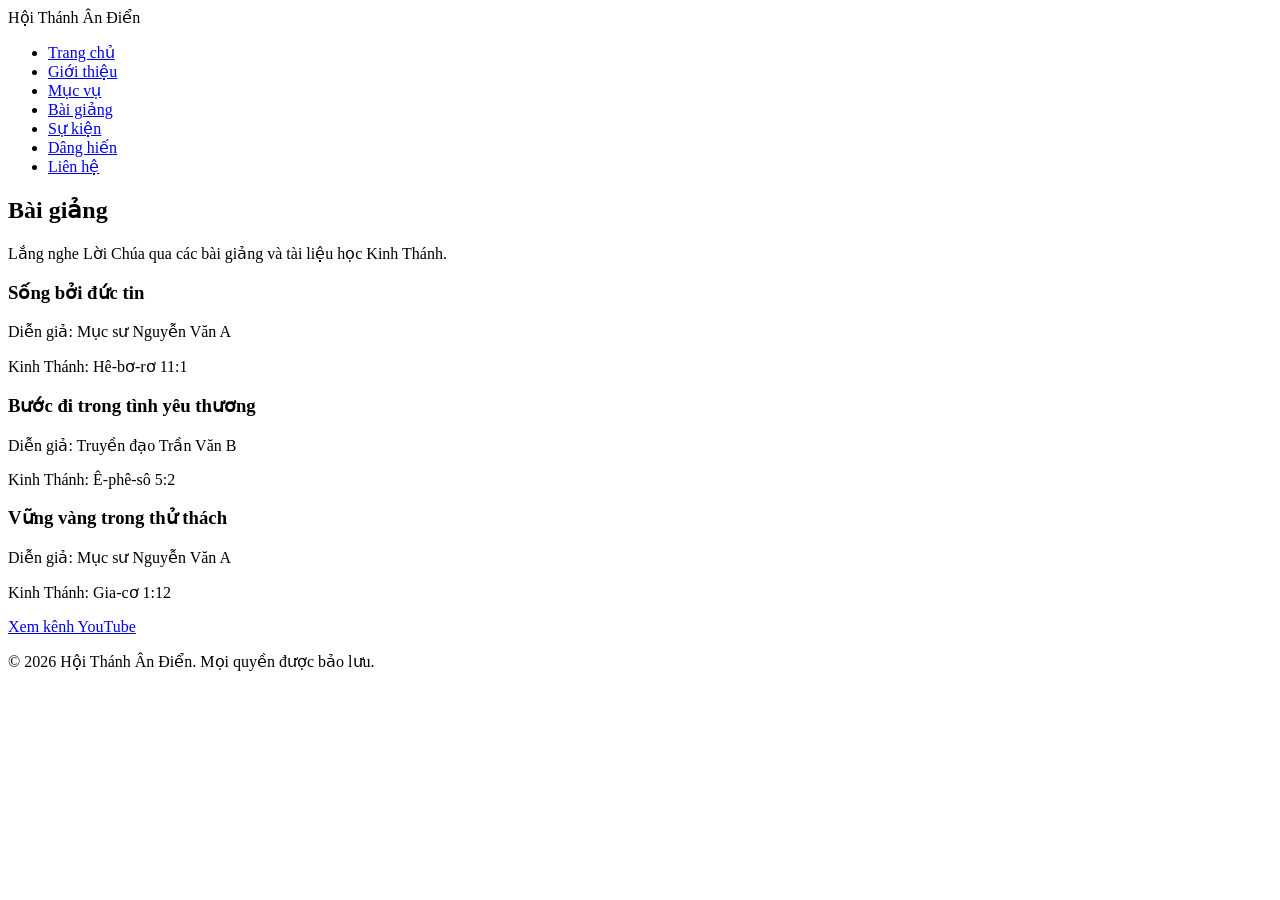
==== bai-giang.html @ a4dce462 "Add files via upload" ====
<!DOCTYPE html>
<html lang="vi">

<head>
    <meta charset="UTF-8">
    <meta name="viewport" content="width=device-width, initial-scale=1.0">
    <title>Bài giảng | Hội Thánh Ân Điển</title>
    <link rel="stylesheet" href="css/style.css">
</head>

<body>

    <header>
        <div class="container nav">
            <div class="logo">Hội Thánh Ân Điển</div>
            <nav>
                <ul class="menu">
                    <li><a href="index.html">Trang chủ</a></li>
                    <li><a href="gioi-thieu.html">Giới thiệu</a></li>
                    <li><a href="muc-vu.html">Mục vụ</a></li>
                    <li><a href="bai-giang.html" class="active">Bài giảng</a></li>
                    <li><a href="su-kien.html">Sự kiện</a></li>
                    <li><a href="dang-hien.html">Dâng hiến</a></li>
                    <li><a href="lien-he.html">Liên hệ</a></li>
                </ul>
            </nav>
        </div>
    </header>

    <section class="page-banner">
        <div class="container">
            <h1>Bài giảng</h1>
            <p>Lắng nghe Lời Chúa qua các bài giảng và tài liệu học Kinh Thánh.</p>
        </div>
    </section>

    <section class="section">
        <div class="container">
            <div class="cards">
                <div class="card">
                    <h3>Sống bởi đức tin</h3>
                    <p>Diễn giả: Mục sư Nguyễn Văn A</p>
                    <p>Kinh Thánh: Hê-bơ-rơ 11:1</p>
                </div>
                <div class="card">
                    <h3>Bước đi trong tình yêu thương</h3>
                    <p>Diễn giả: Truyền đạo Trần Văn B</p>
                    <p>Kinh Thánh: Ê-phê-sô 5:2</p>
                </div>
                <div class="card">
                    <h3>Vững vàng trong thử thách</h3>
                    <p>Diễn giả: Mục sư Nguyễn Văn A</p>
                    <p>Kinh Thánh: Gia-cơ 1:12</p>
                </div>
            </div>

            <div class="btn-center">
                <a href="#" class="btn">Xem kênh YouTube</a>
            </div>
        </div>
    </section>

    <footer>
        <div class="container">
            <p>&copy; 2026 Hội Thánh Ân Điển. Mọi quyền được bảo lưu.</p>
        </div>
    </footer>

</body>

</html>
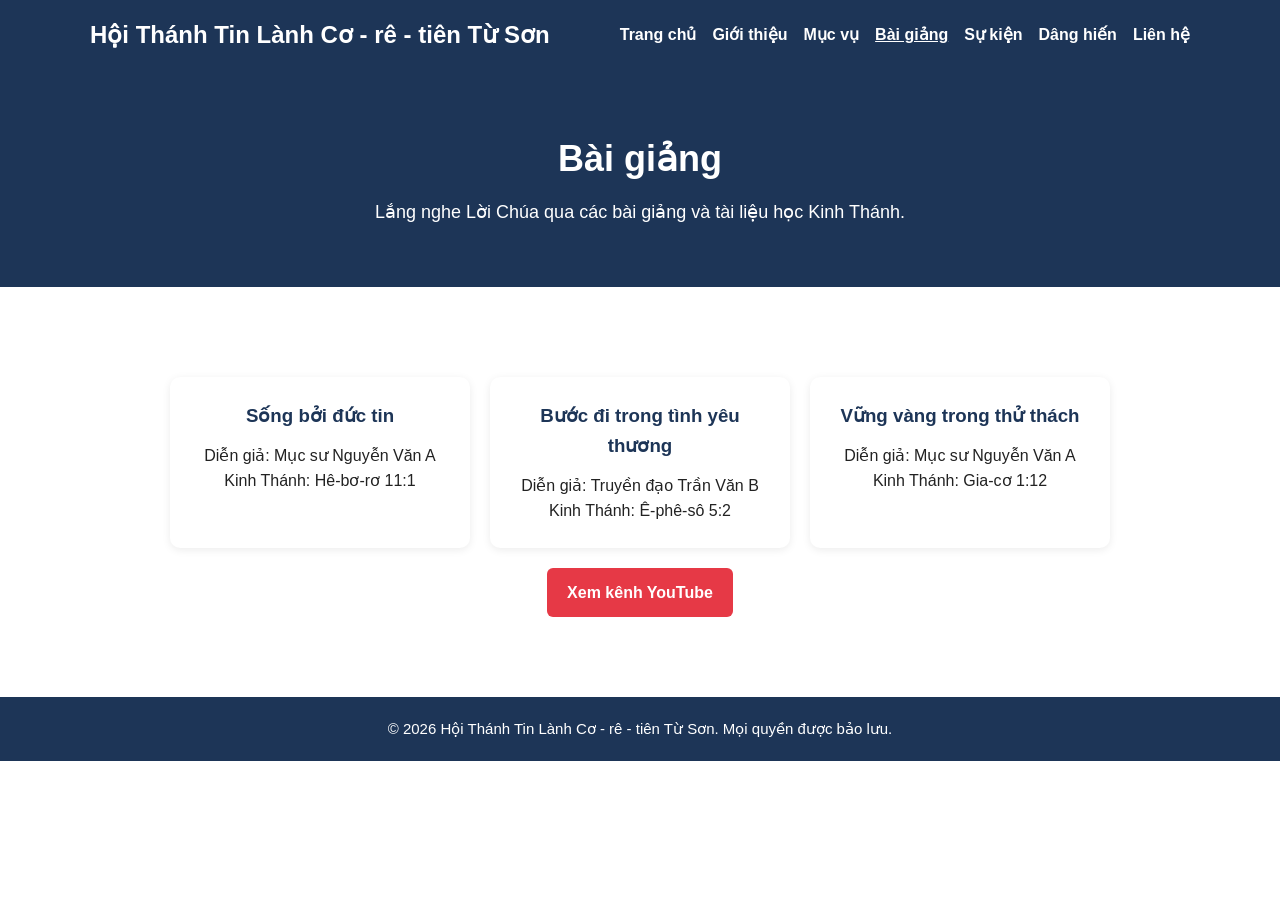
==== commit 6feb2228: "Add files via upload" ====
--- a/bai-giang.html
+++ b/bai-giang.html
@@ -4,7 +4,7 @@
 <head>
     <meta charset="UTF-8">
     <meta name="viewport" content="width=device-width, initial-scale=1.0">
-    <title>Bài giảng | Hội Thánh Ân Điển</title>
+    <title>Bài giảng | Hội Thánh Tin Lành Cơ - rê - tiên Từ Sơn</title>
     <link rel="stylesheet" href="css/style.css">
 </head>
 
@@ -12,7 +12,7 @@
 
     <header>
         <div class="container nav">
-            <div class="logo">Hội Thánh Ân Điển</div>
+            <div class="logo">Hội Thánh Tin Lành Cơ - rê - tiên Từ Sơn</div>
             <nav>
                 <ul class="menu">
                     <li><a href="index.html">Trang chủ</a></li>
@@ -62,7 +62,7 @@
 
     <footer>
         <div class="container">
-            <p>&copy; 2026 Hội Thánh Ân Điển. Mọi quyền được bảo lưu.</p>
+            <p>&copy; 2026 Hội Thánh Tin Lành Cơ - rê - tiên Từ Sơn. Mọi quyền được bảo lưu.</p>
         </div>
     </footer>
 
--- a/css/style.css
+++ b/css/style.css
@@ -0,0 +1,244 @@
+* {
+    margin: 0;
+    padding: 0;
+    box-sizing: border-box;
+}
+
+:root {
+    --primary: #1d3557;
+    --secondary: #e63946;
+    --light: #f1f5f9;
+    --dark: #222;
+    --white: #ffffff;
+    --gray: #666;
+    --max-width: 1100px;
+    --radius: 10px;
+}
+
+body {
+    font-family: Arial, sans-serif;
+    line-height: 1.6;
+    color: var(--dark);
+    background-color: var(--white);
+}
+
+img {
+    max-width: 100%;
+    display: block;
+}
+
+a {
+    text-decoration: none;
+}
+
+ul {
+    list-style: none;
+}
+
+.container {
+    width: 90%;
+    max-width: var(--max-width);
+    margin: 0 auto;
+}
+
+header {
+    background-color: var(--primary);
+    color: var(--white);
+    padding: 16px 0;
+}
+
+.nav {
+    display: flex;
+    justify-content: space-between;
+    align-items: center;
+    gap: 20px;
+    flex-wrap: wrap;
+}
+
+.logo {
+    font-size: 24px;
+    font-weight: bold;
+}
+
+.menu {
+    display: flex;
+    gap: 16px;
+    flex-wrap: wrap;
+}
+
+.menu a {
+    color: var(--white);
+    font-weight: bold;
+}
+
+.menu a:hover,
+.menu a.active {
+    text-decoration: underline;
+}
+
+.hero {
+    background: linear-gradient(rgba(29, 53, 87, 0.75), rgba(29, 53, 87, 0.75)),
+        url('../images/banner.jpg') center/cover no-repeat;
+    color: var(--white);
+    text-align: center;
+    padding: 100px 20px;
+}
+
+.hero h1 {
+    font-size: 42px;
+    margin-bottom: 16px;
+}
+
+.hero p {
+    max-width: 700px;
+    margin: 0 auto 20px;
+    font-size: 18px;
+}
+
+.page-banner {
+    background-color: var(--primary);
+    color: var(--white);
+    text-align: center;
+    padding: 60px 20px;
+}
+
+.page-banner h1 {
+    font-size: 36px;
+    margin-bottom: 10px;
+}
+
+.page-banner p {
+    font-size: 18px;
+}
+
+.section {
+    padding: 60px 0;
+}
+
+.section-title {
+    font-size: 32px;
+    margin-bottom: 20px;
+    text-align: center;
+}
+
+.section-text {
+    max-width: 800px;
+    margin: 0 auto 14px;
+    text-align: center;
+    color: var(--gray);
+}
+
+.bg-light {
+    background-color: var(--light);
+}
+
+.cards {
+    display: flex;
+    gap: 20px;
+    margin-top: 30px;
+    flex-wrap: wrap;
+    justify-content: center;
+}
+
+.card {
+    background-color: var(--white);
+    padding: 24px;
+    border-radius: var(--radius);
+    box-shadow: 0 2px 8px rgba(0, 0, 0, 0.08);
+    width: 300px;
+    text-align: center;
+}
+
+.card h3 {
+    margin-bottom: 12px;
+    color: var(--primary);
+}
+
+.btn {
+    display: inline-block;
+    background-color: var(--secondary);
+    color: var(--white);
+    padding: 12px 20px;
+    border-radius: 6px;
+    font-weight: bold;
+    transition: 0.3s;
+}
+
+.btn:hover {
+    background-color: #c92f3b;
+}
+
+.btn-center {
+    text-align: center;
+    margin-top: 20px;
+}
+
+.content-box {
+    max-width: 900px;
+    margin: 0 auto;
+    background-color: var(--white);
+    padding: 30px;
+    border-radius: var(--radius);
+    box-shadow: 0 2px 8px rgba(0, 0, 0, 0.06);
+}
+
+.two-columns {
+    display: grid;
+    grid-template-columns: 1fr 1fr;
+    gap: 30px;
+    align-items: start;
+}
+
+.info-list {
+    max-width: 700px;
+    margin: 20px auto 0;
+}
+
+.info-list li {
+    margin-bottom: 10px;
+    color: var(--dark);
+}
+
+footer {
+    background-color: var(--primary);
+    color: var(--white);
+    text-align: center;
+    padding: 20px 0;
+    margin-top: 20px;
+}
+
+footer p {
+    font-size: 15px;
+}
+
+@media (max-width: 768px) {
+    .nav {
+        flex-direction: column;
+        align-items: flex-start;
+    }
+
+    .menu {
+        flex-direction: column;
+        width: 100%;
+    }
+
+    .hero {
+        padding: 70px 20px;
+    }
+
+    .hero h1 {
+        font-size: 30px;
+    }
+
+    .page-banner h1 {
+        font-size: 28px;
+    }
+
+    .card {
+        width: 100%;
+    }
+
+    .two-columns {
+        grid-template-columns: 1fr;
+    }
+}
